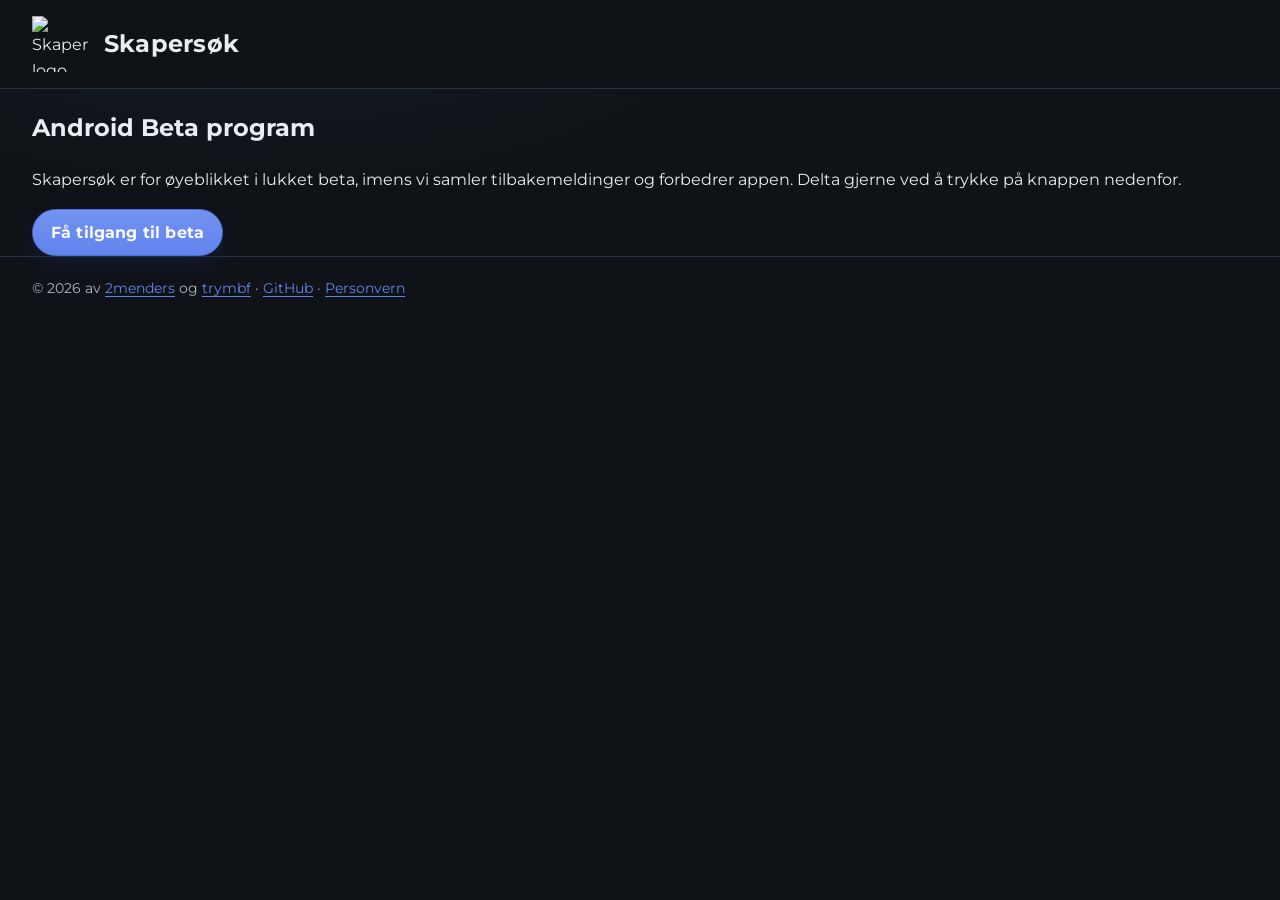
==== android_beta/index.html @ 67f85fe4 "Added android beta screen and info" ====
<!DOCTYPE html>
<html lang="no">

<head>
    <meta charset="UTF-8" />
    <meta name="viewport" content="width=device-width, initial-scale=1.0" />
    <meta name="description"
        content="Skapersøk er et enkelt og fleksibelt system for inventar og søk, laget for skapere, skoler og verksteder." />
    <meta name="theme-color" content="#0f1216" />
    <title>Skapersøk</title>
    <link rel="stylesheet" href="../assets/css/style.css" />
    <link rel="preconnect" href="https://fonts.googleapis.com">
    <link rel="preconnect" href="https://fonts.gstatic.com" crossorigin>
    <link href="https://fonts.googleapis.com/css2?family=Montserrat:ital,wght@0,100..900;1,100..900&display=swap"
        rel="stylesheet">
    <link href="https://fonts.googleapis.com/css2?family=JetBrains+Mono:wght@400;600&display=swap" rel="stylesheet">
</head>

<body>
    <header class="site-header">
        <div class="container header-inner">
            <div class="brand">
                <img src="../assets/logo.png" alt="Skapersøk-logo" class="basicImg">
                <h1>Skapersøk</h1>
            </div>
        </div>
    </header>

    <main class="container">
        <h2>Android Beta program</h2>

        <p>Skapersøk er for øyeblikket i lukket beta, imens vi samler tilbakemeldinger og forbedrer appen. Delta
            gjerne ved å trykke på knappen nedenfor.</p>
        </p>
        <a class="product-btn product-btn-soft" href="https://forms.gle/hpr3FYZJc85GgmtX9" target="_blank"
            aria-label="Få tilgang til beta">
            Få tilgang til beta
        </a>
    </main>

    <footer class="site-footer">
        <div class="container">
            <p>&copy; <span id="year">2026</span> av <a href="https://github.com/2meanders">2menders</a> og <a
                    href="https://github.com/trymbf">trymbf</a> · <a href="https://github.com/Skapersok">GitHub</a>
                · <a href="privacy/index.html">Personvern</a></p>
        </div>
    </footer>

    <script src="assets/js/script.js"></script>
</body>

</html>
---- assets/css/style.css ----
@import url("./base.css");
@import url("./header.css");
@import url("./sections.css");
@import url("./effects.css");
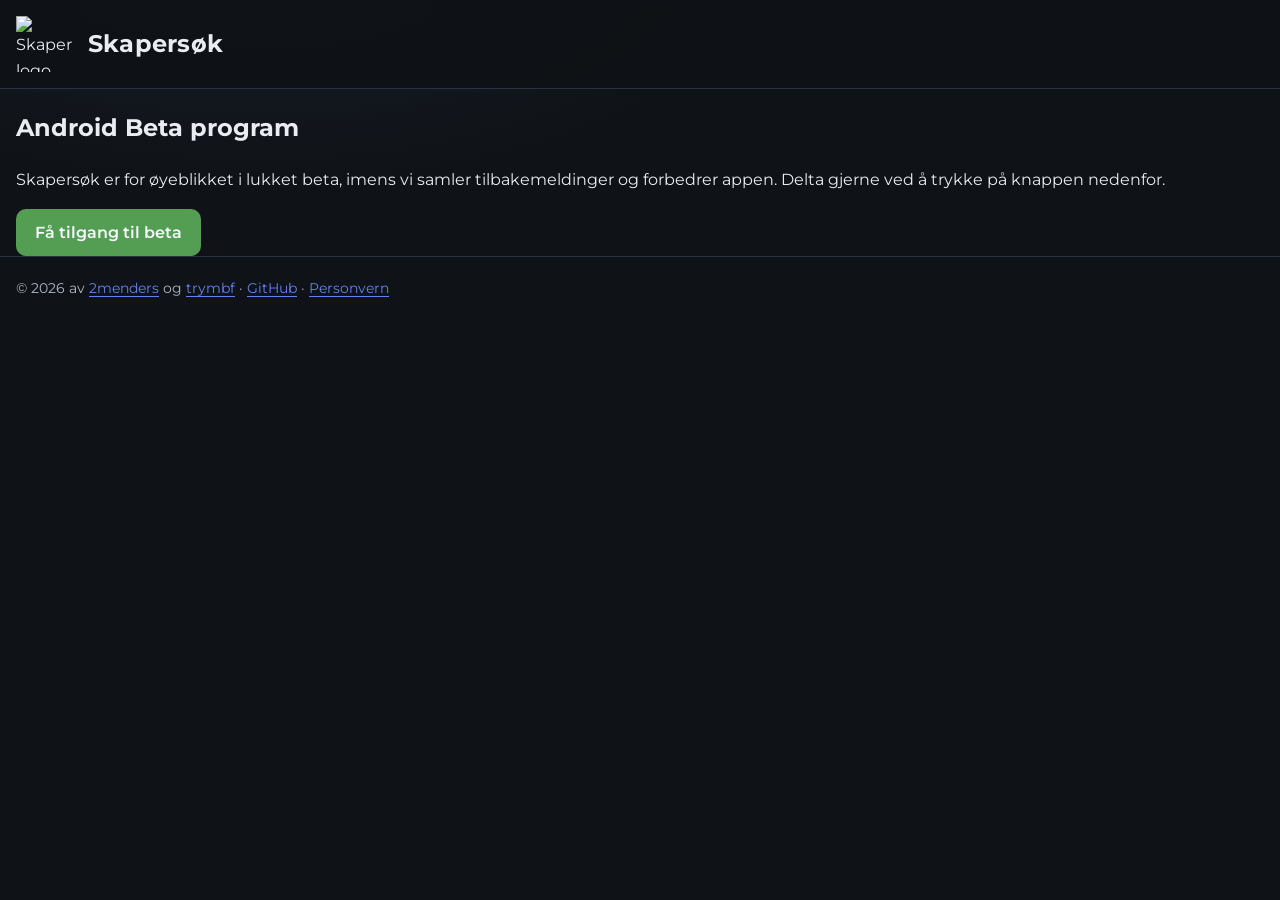
==== commit d51ecf76: "Lots of code cleaning and improvements" ====
--- a/android_beta/index.html
+++ b/android_beta/index.html
@@ -32,7 +32,7 @@
         <p>Skapersøk er for øyeblikket i lukket beta, imens vi samler tilbakemeldinger og forbedrer appen. Delta
             gjerne ved å trykke på knappen nedenfor.</p>
         </p>
-        <a class="product-btn product-btn-soft" href="https://forms.gle/hpr3FYZJc85GgmtX9" target="_blank"
+        <a class="product-btn green-btn" href="https://forms.gle/hpr3FYZJc85GgmtX9" target="_blank"
             aria-label="Få tilgang til beta">
             Få tilgang til beta
         </a>
--- a/assets/css/style.css
+++ b/assets/css/style.css
@@ -1,4 +1,7 @@
 @import url("./base.css");
 @import url("./header.css");
 @import url("./sections.css");
+@import url("./buttons.css");
+@import url("./cards.css");
+@import url("./showcase.css");
 @import url("./effects.css");
